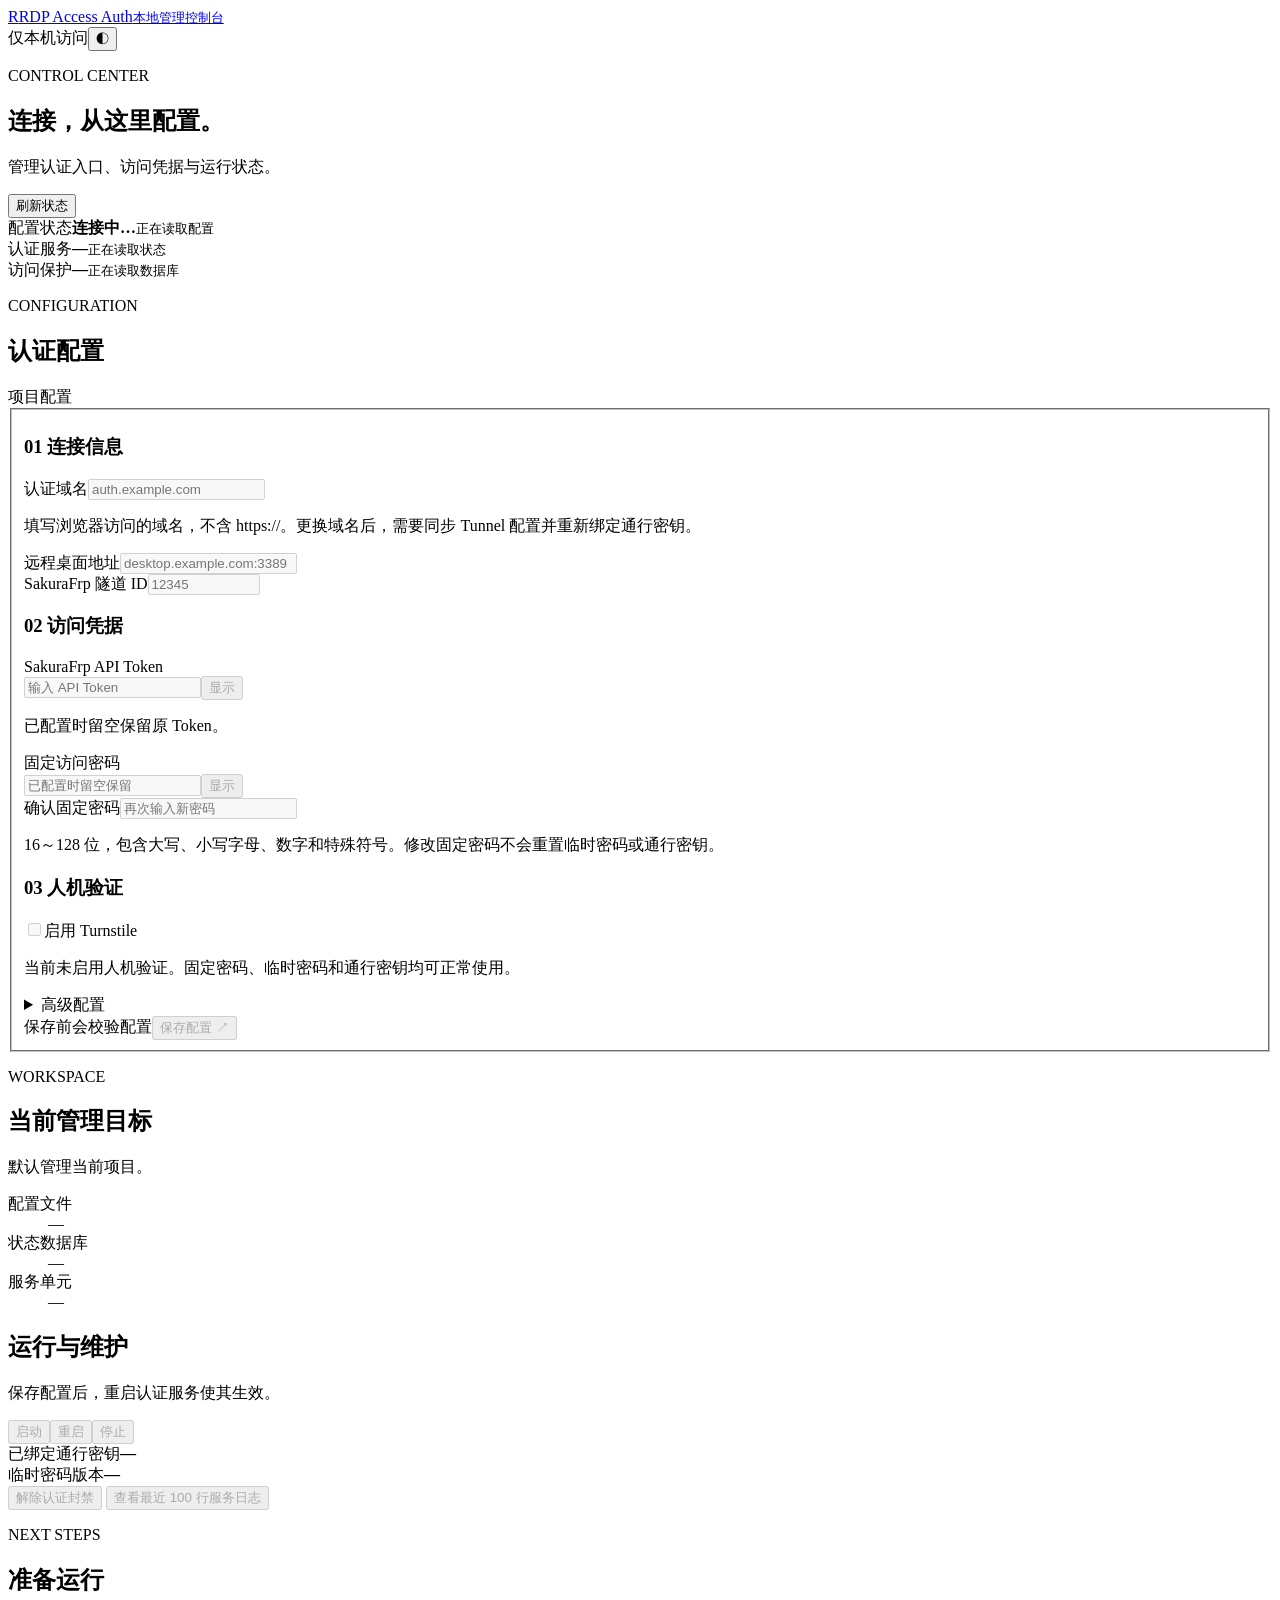
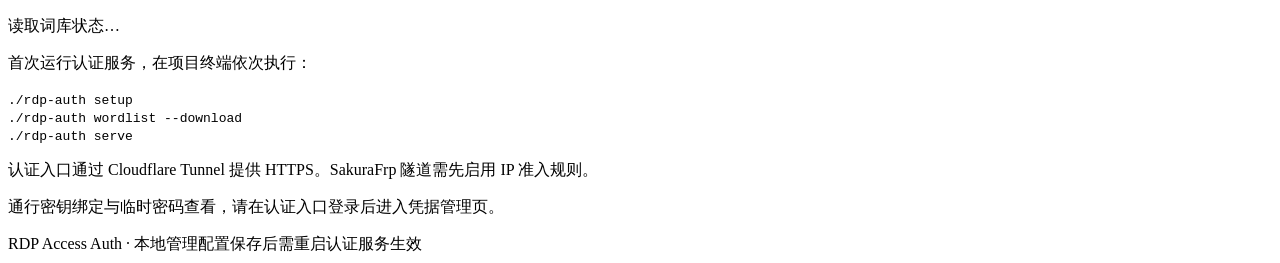
==== admin_ui/index.html @ 1a2acef4 "feat: 添加用于原生包创建和部署的构建与检查工具 - 引入 `tools/build-package`，用于创建隔离构建环境并安装包依赖。 - 新增 `tools/build_packages.p" ====
<!doctype html>
<html lang="zh-CN">
<head>
  <meta charset="utf-8">
  <meta name="viewport" content="width=device-width, initial-scale=1">
  <meta name="color-scheme" content="dark light">
  <title>管理控制台 · RDP Access Auth</title>
  <link rel="stylesheet" href="/app.css">
  <script src="/app.js" defer></script>
</head>
<body>
  <div class="shell">
    <header class="topbar">
      <a class="brand" href="/" aria-label="RDP Access Auth 管理首页"><span class="brand-icon" aria-hidden="true">R</span><span>RDP Access Auth<small>本地管理控制台</small></span></a>
      <div class="header-actions"><span class="local-badge"><i></i> 仅本机访问</span><button id="theme" class="icon-button" aria-label="切换深浅主题" title="切换深浅主题">◐</button></div>
    </header>
    <main>
      <section class="intro"><div><p class="eyebrow">CONTROL CENTER</p><h1>连接，从这里配置。</h1><p class="muted">管理认证入口、访问凭据与运行状态。</p></div><button class="secondary" id="refresh">刷新状态</button></section>
      <noscript><p class="notice error">此管理界面需要 JavaScript。也可在终端运行 ./rdp-auth config init 进行配置。</p></noscript>
      <p class="notice" id="notice" role="status" aria-live="polite" hidden></p>
      <section class="stats" aria-label="运行概览">
        <article class="stat"><span>配置状态</span><strong id="config-state">连接中…</strong><small id="config-detail">正在读取配置</small></article>
        <article class="stat"><span>认证服务</span><strong id="service-state">—</strong><small id="service-detail">正在读取状态</small></article>
        <article class="stat"><span>访问保护</span><strong id="guard-state">—</strong><small id="guard-detail">正在读取数据库</small></article>
      </section>
      <div class="workspace">
        <section class="card settings-card">
          <div class="card-heading"><div><p class="eyebrow">CONFIGURATION</p><h2>认证配置</h2></div><span class="tag" id="profile-label">项目配置</span></div>
          <form id="config-form">
            <fieldset id="config-fields" disabled>
              <section class="form-section"><h3><span class="section-number">01</span> 连接信息</h3>
                <label for="hostname">认证域名</label><input id="hostname" name="hostname" placeholder="auth.example.com" autocomplete="off" required maxlength="253" spellcheck="false">
                <p class="hint">填写浏览器访问的域名，不含 https://。更换域名后，需要同步 Tunnel 配置并重新绑定通行密钥。</p>
                <div class="form-row"><div><label for="rdp_address">远程桌面地址</label><input id="rdp_address" name="rdp_address" placeholder="desktop.example.com:3389" required maxlength="320" spellcheck="false"></div><div><label for="tunnel_id">SakuraFrp 隧道 ID</label><input id="tunnel_id" name="tunnel_id" type="number" min="1" max="2147483647" step="1" placeholder="12345" required></div></div>
              </section>
              <section class="form-section"><h3><span class="section-number">02</span> 访问凭据</h3>
                <label for="sakura_token">SakuraFrp API Token <span id="token-state" class="field-state"></span></label>
                <div class="secret-field"><input id="sakura_token" name="sakura_token" type="password" autocomplete="new-password" maxlength="4096" placeholder="输入 API Token"><button class="reveal" type="button" data-reveal="sakura_token" aria-label="显示 API Token">显示</button></div>
                <p class="hint">已配置时留空保留原 Token。</p>
                <div class="form-row"><div><label for="password">固定访问密码 <span id="password-state" class="field-state"></span></label><div class="secret-field"><input id="password" name="password" type="password" autocomplete="new-password" minlength="16" maxlength="128" placeholder="已配置时留空保留"><button class="reveal" type="button" data-reveal="password" aria-label="显示固定密码">显示</button></div></div><div><label for="password-confirm">确认固定密码</label><input id="password-confirm" type="password" autocomplete="new-password" minlength="16" maxlength="128" placeholder="再次输入新密码"></div></div>
                <p class="hint">16～128 位，包含大写、小写字母、数字和特殊符号。修改固定密码不会重置临时密码或通行密钥。</p>
              </section>
              <section class="form-section"><div class="section-title"><h3><span class="section-number">03</span> 人机验证</h3><label class="switch-label" for="turnstile-enabled"><input type="checkbox" id="turnstile-enabled" role="switch"><span>启用 Turnstile</span></label></div>
                <div id="turnstile-fields" hidden><label for="turnstile_site_key">Site key</label><input id="turnstile_site_key" name="turnstile_site_key" maxlength="4096" autocomplete="off" spellcheck="false"><label for="turnstile_secret_key">Secret key <span id="turnstile-secret-state" class="field-state"></span></label><div class="secret-field"><input id="turnstile_secret_key" name="turnstile_secret_key" type="password" maxlength="4096" autocomplete="new-password" placeholder="已配置时留空保留"><button class="reveal" type="button" data-reveal="turnstile_secret_key" aria-label="显示 Turnstile Secret key">显示</button></div><p class="hint">在 Cloudflare 创建组件后填写这两个密钥。关闭此开关会清除它们。</p></div>
                <p id="turnstile-off" class="hint">当前未启用人机验证。固定密码、临时密码和通行密钥均可正常使用。</p>
              </section>
              <details class="advanced"><summary>高级配置</summary><label for="wordlist_path">中文词库路径</label><input id="wordlist_path" name="wordlist_path" placeholder="留空使用默认词库" spellcheck="false"><p class="hint">自定义时填写绝对路径，至少包含 2048 个不同的有效中文词。</p></details>
              <div class="save-bar"><span id="save-hint">保存前会校验配置</span><button id="save" class="primary" type="submit">保存配置 <span aria-hidden="true">↗</span></button></div>
            </fieldset>
          </form>
        </section>
        <aside class="side-column">
          <section class="card"><p class="eyebrow">WORKSPACE</p><h2>当前管理目标</h2><p class="hint" id="target-description">默认管理当前项目。</p><dl class="paths"><dt>配置文件</dt><dd id="config-path">—</dd><dt>状态数据库</dt><dd id="state-path">—</dd><dt>服务单元</dt><dd id="service-name">—</dd></dl></section>
          <section class="card"><div class="card-heading compact"><h2>运行与维护</h2><span class="status-dot" id="runtime-dot"></span></div><p id="service-help" class="hint">保存配置后，重启认证服务使其生效。</p>
            <div class="service-buttons"><button class="secondary" type="button" data-service="start" disabled>启动</button><button class="secondary" type="button" data-service="restart" disabled>重启</button><button class="secondary" type="button" data-service="stop" disabled>停止</button></div>
            <p id="service-error" class="inline-note" hidden></p>
            <div class="divider"></div><div class="mini-row"><span>已绑定通行密钥</span><strong id="passkey-count">—</strong></div><div class="mini-row"><span>临时密码版本</span><strong id="temporary-generation">—</strong></div><button class="secondary full" id="unlock" type="button" disabled>解除认证封禁</button><p id="state-error" class="hint" hidden></p>
            <button class="text-button" id="show-logs" type="button" disabled>查看最近 100 行服务日志</button><pre id="logs" tabindex="0" hidden></pre>
          </section>
          <section class="card"><p class="eyebrow">NEXT STEPS</p><h2>准备运行</h2><div class="wordlist-status"><span id="wordlist-dot" class="status-dot"></span><span id="wordlist-state">读取词库状态…</span></div><p class="hint" id="wordlist-path"></p><p class="hint">首次运行认证服务，在项目终端依次执行：</p><div class="command-block"><code>./rdp-auth setup<br>./rdp-auth wordlist --download<br>./rdp-auth serve</code></div><p class="hint">认证入口通过 Cloudflare Tunnel 提供 HTTPS。SakuraFrp 隧道需先启用 IP 准入规则。</p><p class="hint">通行密钥绑定与临时密码查看，请在认证入口登录后进入凭据管理页。</p></section>
        </aside>
      </div>
    </main>
    <footer><span>RDP Access Auth · 本地管理</span><span>配置保存后需重启认证服务生效</span></footer>
  </div>
  <dialog id="confirm-dialog"><h2 id="confirm-title">确认操作</h2><p id="confirm-text"></p><div class="dialog-actions"><button id="confirm-cancel" class="secondary">取消</button><button id="confirm-ok" class="primary">确认</button></div></dialog>
</body>
</html>
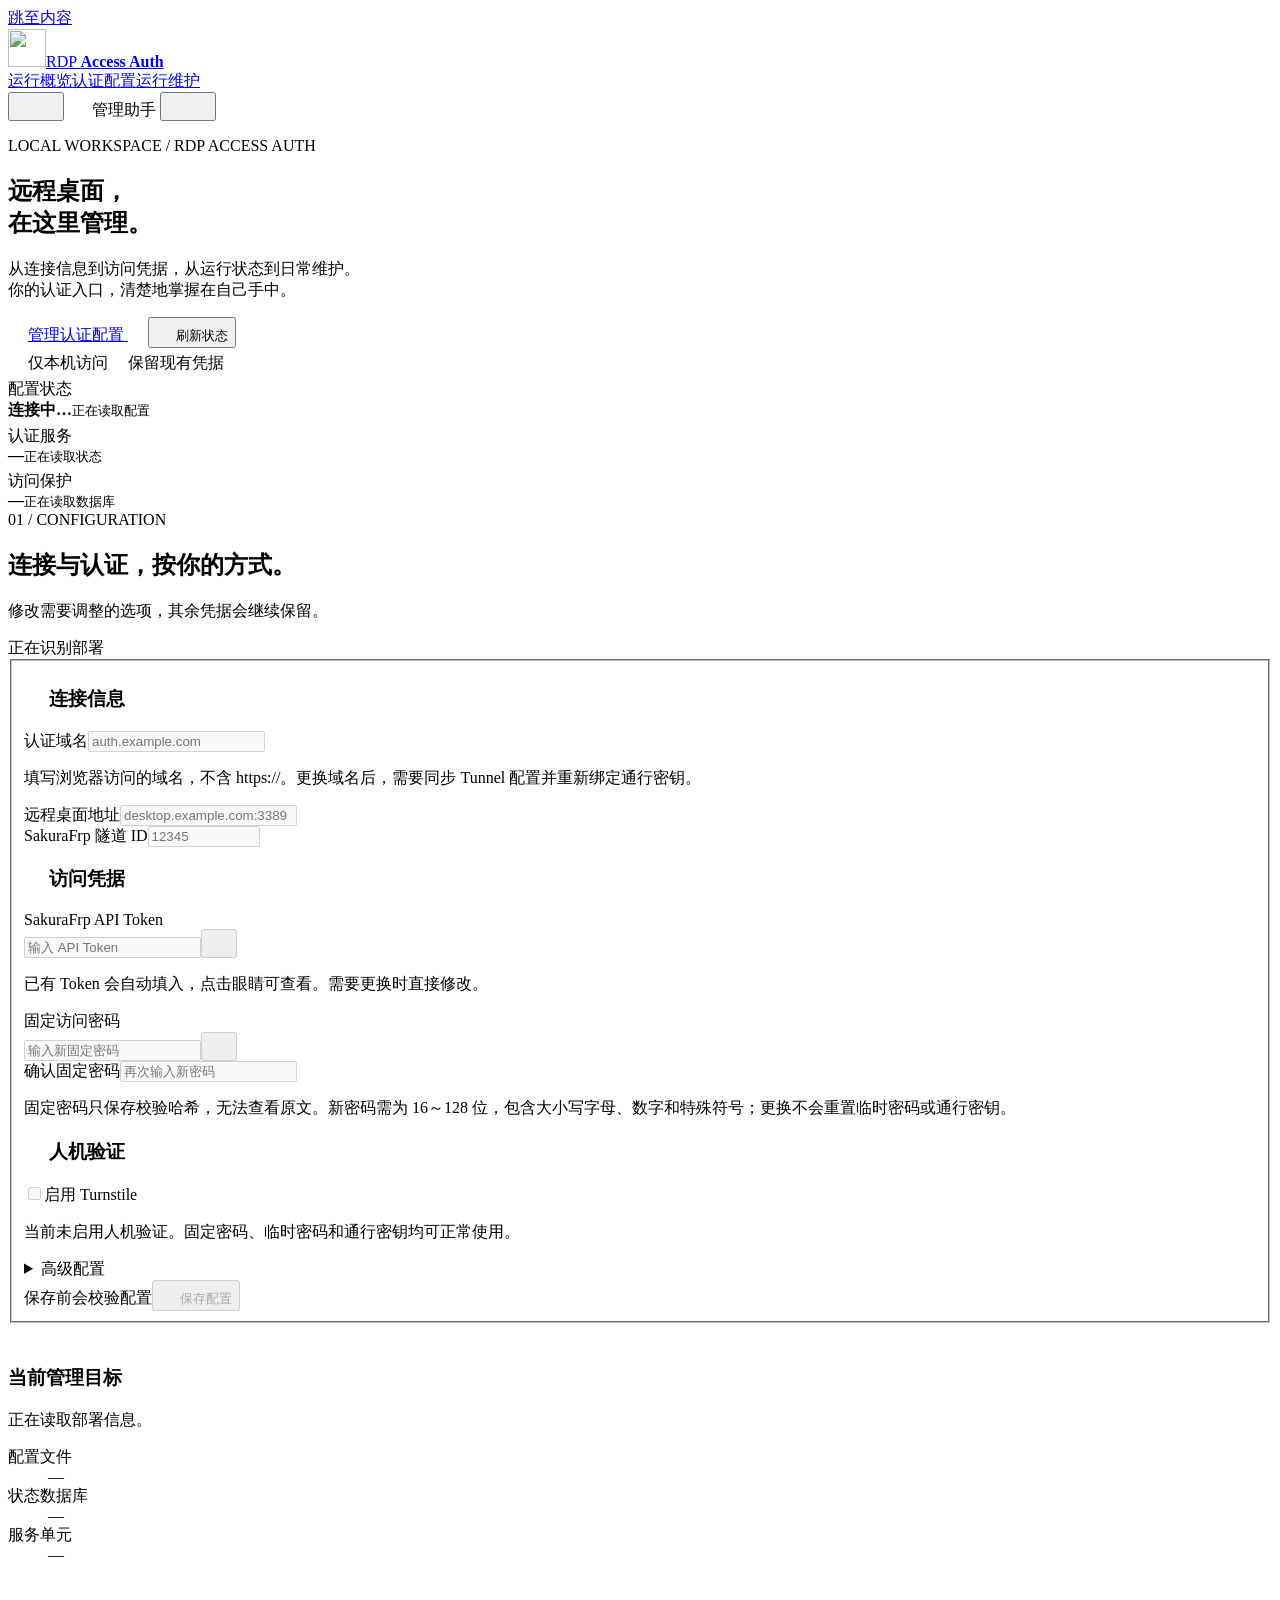
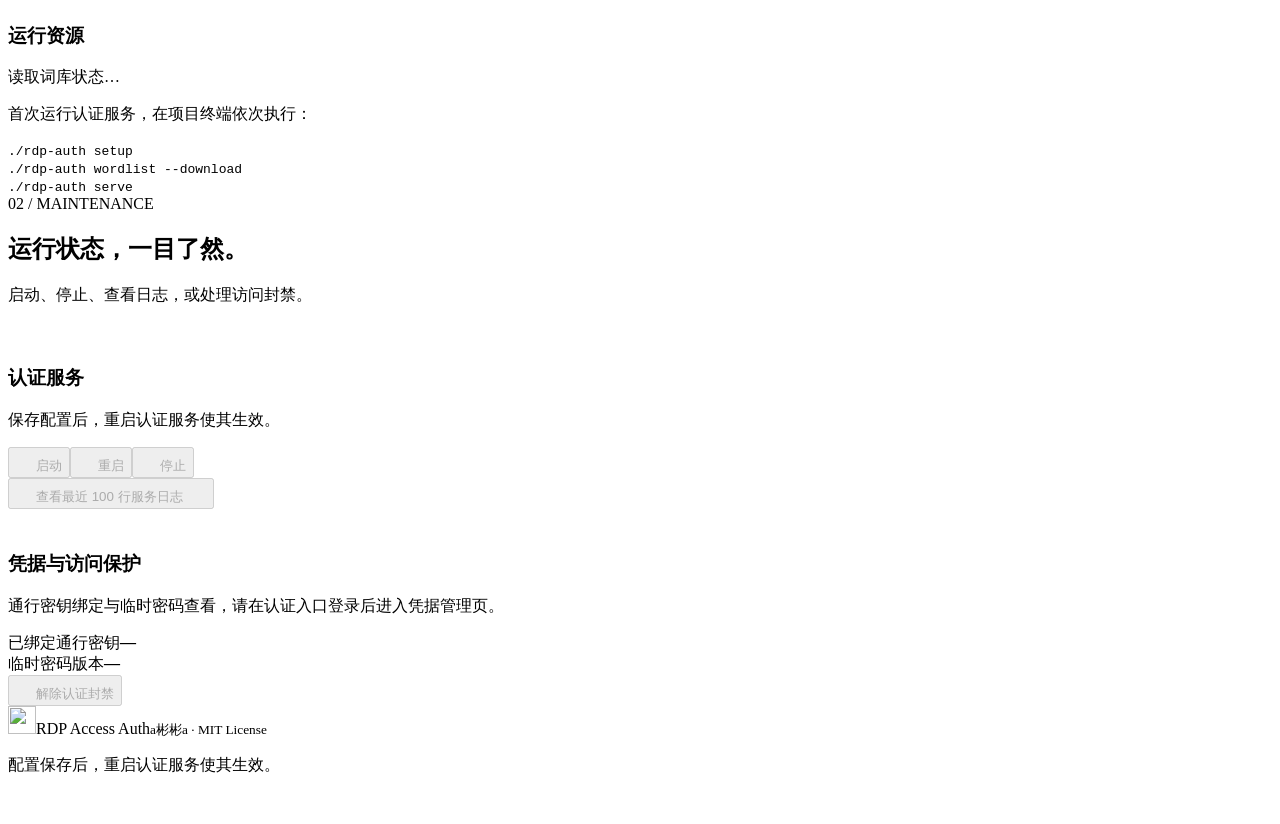
==== commit 1c027b12: "feat: 增强软件包构建和迁移工具 - 在 build-package 脚本中添加帮助命令支持，以便尽早使用。 - 更新 build_packages.py，以包含新的应用程序文件并改进许可证处理。" ====
--- a/admin_ui/index.html
+++ b/admin_ui/index.html
@@ -1,68 +1,901 @@
 <!doctype html>
 <html lang="zh-CN">
-<head>
-  <meta charset="utf-8">
-  <meta name="viewport" content="width=device-width, initial-scale=1">
-  <meta name="color-scheme" content="dark light">
-  <title>管理控制台 · RDP Access Auth</title>
-  <link rel="stylesheet" href="/app.css">
-  <script src="/app.js" defer></script>
-</head>
-<body>
-  <div class="shell">
-    <header class="topbar">
-      <a class="brand" href="/" aria-label="RDP Access Auth 管理首页"><span class="brand-icon" aria-hidden="true">R</span><span>RDP Access Auth<small>本地管理控制台</small></span></a>
-      <div class="header-actions"><span class="local-badge"><i></i> 仅本机访问</span><button id="theme" class="icon-button" aria-label="切换深浅主题" title="切换深浅主题">◐</button></div>
+  <head>
+    <meta charset="utf-8" />
+    <meta name="viewport" content="width=device-width, initial-scale=1" />
+    <meta name="color-scheme" content="dark light" />
+    <title>管理控制台 · RDP Access Auth</title>
+    <script src="/theme.js"></script>
+    <link rel="stylesheet" href="/management.css" />
+    <link rel="icon" href="/rdp-access-auth.png" type="image/png" />
+    <script src="/app.js" defer></script>
+  </head>
+  <body>
+    <a class="skip-link" href="#main">跳至内容</a>
+    <header class="header" id="site-header">
+      <a class="brand" href="#overview" aria-label="RDP Access Auth 管理首页"
+        ><img
+          class="brand-icon"
+          src="/rdp-access-auth.png"
+          alt=""
+          width="38"
+          height="38"
+        /><span>RDP <b>Access Auth</b></span></a
+      >
+      <nav class="desktop-nav" aria-label="主导航">
+        <a href="#overview" data-section-link="overview" aria-current="location"
+          >运行概览</a
+        ><a href="#configuration" data-section-link="configuration">认证配置</a
+        ><a href="#maintenance" data-section-link="maintenance">运行维护</a>
+      </nav>
+      <div class="header-actions">
+        <button
+          id="theme"
+          class="icon-button"
+          type="button"
+          aria-label="切换浅色主题"
+          title="切换浅色主题"
+        >
+          <svg
+            class="icon theme-sun"
+            width="20"
+            height="20"
+            aria-hidden="true"
+            focusable="false"
+          >
+            <use href="/icons.svg#sun"></use></svg
+          ><svg
+            class="icon theme-moon"
+            width="20"
+            height="20"
+            aria-hidden="true"
+            focusable="false"
+          >
+            <use href="/icons.svg#moon"></use>
+          </svg>
+        </button>
+        <a
+          class="icon-button help-link"
+          href="https://zxabinbina.cc.cd/projects/rdp-access-auth/wiki"
+          target="_blank"
+          rel="noopener noreferrer"
+          aria-label="使用文档（新窗口）"
+          title="使用文档"
+          ><svg
+            class="icon"
+            width="20"
+            height="20"
+            aria-hidden="true"
+            focusable="false"
+          >
+            <use href="/icons.svg#book-open"></use></svg
+        ></a>
+        <span class="nav-divider"></span
+        ><span class="header-label">管理助手</span>
+        <button
+          id="menu-toggle"
+          class="icon-button mobile-toggle"
+          type="button"
+          aria-controls="mobile-nav"
+          aria-expanded="false"
+          aria-label="打开菜单"
+        >
+          <svg
+            class="icon menu-open-icon"
+            width="20"
+            height="20"
+            aria-hidden="true"
+            focusable="false"
+          >
+            <use href="/icons.svg#menu"></use></svg
+          ><svg
+            class="icon menu-close-icon"
+            width="20"
+            height="20"
+            aria-hidden="true"
+            focusable="false"
+          >
+            <use href="/icons.svg#x"></use>
+          </svg>
+        </button>
+      </div>
+      <nav
+        id="mobile-nav"
+        class="mobile-nav"
+        aria-label="移动导航"
+        inert
+        hidden
+      >
+        <a href="#overview" data-section-link="overview" aria-current="location"
+          >运行概览</a
+        ><a href="#configuration" data-section-link="configuration">认证配置</a
+        ><a href="#maintenance" data-section-link="maintenance">运行维护</a
+        ><a
+          href="https://zxabinbina.cc.cd/projects/rdp-access-auth/wiki"
+          target="_blank"
+          rel="noopener noreferrer"
+          >使用文档
+          <svg
+            class="icon"
+            width="20"
+            height="20"
+            aria-hidden="true"
+            focusable="false"
+          >
+            <use href="/icons.svg#arrow-up-right"></use></svg
+        ></a>
+      </nav>
     </header>
-    <main>
-      <section class="intro"><div><p class="eyebrow">CONTROL CENTER</p><h1>连接，从这里配置。</h1><p class="muted">管理认证入口、访问凭据与运行状态。</p></div><button class="secondary" id="refresh">刷新状态</button></section>
-      <noscript><p class="notice error">此管理界面需要 JavaScript。也可在终端运行 ./rdp-auth config init 进行配置。</p></noscript>
-      <p class="notice" id="notice" role="status" aria-live="polite" hidden></p>
-      <section class="stats" aria-label="运行概览">
-        <article class="stat"><span>配置状态</span><strong id="config-state">连接中…</strong><small id="config-detail">正在读取配置</small></article>
-        <article class="stat"><span>认证服务</span><strong id="service-state">—</strong><small id="service-detail">正在读取状态</small></article>
-        <article class="stat"><span>访问保护</span><strong id="guard-state">—</strong><small id="guard-detail">正在读取数据库</small></article>
+    <main id="main" tabindex="-1">
+      <section class="hero shell" id="overview" aria-labelledby="page-title">
+        <div class="hero-copy">
+          <p class="eyebrow">
+            <span class="status-dot good"></span> LOCAL WORKSPACE / RDP ACCESS
+            AUTH
+          </p>
+          <h1 id="page-title">远程桌面，<br /><span>在这里管理。</span></h1>
+          <p class="hero-description">
+            从连接信息到访问凭据，从运行状态到日常维护。<br />你的认证入口，清楚地掌握在自己手中。
+          </p>
+          <div class="hero-actions">
+            <a class="primary button" href="#configuration"
+              ><svg
+                class="icon"
+                width="20"
+                height="20"
+                aria-hidden="true"
+                focusable="false"
+              >
+                <use href="/icons.svg#sliders-horizontal"></use></svg
+              >管理认证配置
+              <svg
+                class="icon"
+                width="20"
+                height="20"
+                aria-hidden="true"
+                focusable="false"
+              >
+                <use href="/icons.svg#arrow-right"></use></svg></a
+            ><button class="secondary button" id="refresh" type="button">
+              <svg
+                class="icon refresh-icon"
+                width="20"
+                height="20"
+                aria-hidden="true"
+                focusable="false"
+              >
+                <use href="/icons.svg#refresh-cw"></use></svg
+              ><span>刷新状态</span>
+            </button>
+          </div>
+          <div class="hero-notes">
+            <span
+              ><svg
+                class="icon"
+                width="20"
+                height="20"
+                aria-hidden="true"
+                focusable="false"
+              >
+                <use href="/icons.svg#shield-check"></use></svg
+              >仅本机访问</span
+            ><span class="note-divider"></span
+            ><span
+              ><svg
+                class="icon"
+                width="20"
+                height="20"
+                aria-hidden="true"
+                focusable="false"
+              >
+                <use href="/icons.svg#database"></use></svg
+              >保留现有凭据</span
+            >
+          </div>
+        </div>
+        <div
+          class="loading-status"
+          id="loading-status"
+          role="status"
+          aria-live="polite"
+          hidden
+        >
+          <svg
+            class="icon spin"
+            width="20"
+            height="20"
+            aria-hidden="true"
+            focusable="false"
+          >
+            <use href="/icons.svg#loader-circle"></use></svg
+          >正在读取本机配置与服务状态…
+        </div>
+        <noscript
+          ><p class="notice error">
+            此管理界面需要 JavaScript。也可在终端运行 ./rdp-auth config init
+            进行配置。
+          </p></noscript
+        >
+        <p
+          class="notice"
+          id="notice"
+          role="status"
+          aria-live="polite"
+          hidden
+        ></p>
+        <div class="stats" id="runtime-stats" aria-label="运行概览">
+          <article class="stat">
+            <div class="stat-top">
+              <span>配置状态</span
+              ><svg
+                class="icon"
+                width="20"
+                height="20"
+                aria-hidden="true"
+                focusable="false"
+              >
+                <use href="/icons.svg#file-check"></use>
+              </svg>
+            </div>
+            <strong id="config-state">连接中…</strong
+            ><small id="config-detail">正在读取配置</small>
+          </article>
+          <article class="stat">
+            <div class="stat-top">
+              <span>认证服务</span
+              ><svg
+                class="icon"
+                width="20"
+                height="20"
+                aria-hidden="true"
+                focusable="false"
+              >
+                <use href="/icons.svg#activity"></use>
+              </svg>
+            </div>
+            <strong id="service-state">—</strong
+            ><small id="service-detail">正在读取状态</small>
+          </article>
+          <article class="stat">
+            <div class="stat-top">
+              <span>访问保护</span
+              ><svg
+                class="icon"
+                width="20"
+                height="20"
+                aria-hidden="true"
+                focusable="false"
+              >
+                <use href="/icons.svg#shield-check"></use>
+              </svg>
+            </div>
+            <strong id="guard-state">—</strong
+            ><small id="guard-detail">正在读取数据库</small>
+          </article>
+        </div>
       </section>
-      <div class="workspace">
-        <section class="card settings-card">
-          <div class="card-heading"><div><p class="eyebrow">CONFIGURATION</p><h2>认证配置</h2></div><span class="tag" id="profile-label">项目配置</span></div>
-          <form id="config-form">
-            <fieldset id="config-fields" disabled>
-              <section class="form-section"><h3><span class="section-number">01</span> 连接信息</h3>
-                <label for="hostname">认证域名</label><input id="hostname" name="hostname" placeholder="auth.example.com" autocomplete="off" required maxlength="253" spellcheck="false">
-                <p class="hint">填写浏览器访问的域名，不含 https://。更换域名后，需要同步 Tunnel 配置并重新绑定通行密钥。</p>
-                <div class="form-row"><div><label for="rdp_address">远程桌面地址</label><input id="rdp_address" name="rdp_address" placeholder="desktop.example.com:3389" required maxlength="320" spellcheck="false"></div><div><label for="tunnel_id">SakuraFrp 隧道 ID</label><input id="tunnel_id" name="tunnel_id" type="number" min="1" max="2147483647" step="1" placeholder="12345" required></div></div>
-              </section>
-              <section class="form-section"><h3><span class="section-number">02</span> 访问凭据</h3>
-                <label for="sakura_token">SakuraFrp API Token <span id="token-state" class="field-state"></span></label>
-                <div class="secret-field"><input id="sakura_token" name="sakura_token" type="password" autocomplete="new-password" maxlength="4096" placeholder="输入 API Token"><button class="reveal" type="button" data-reveal="sakura_token" aria-label="显示 API Token">显示</button></div>
-                <p class="hint">已配置时留空保留原 Token。</p>
-                <div class="form-row"><div><label for="password">固定访问密码 <span id="password-state" class="field-state"></span></label><div class="secret-field"><input id="password" name="password" type="password" autocomplete="new-password" minlength="16" maxlength="128" placeholder="已配置时留空保留"><button class="reveal" type="button" data-reveal="password" aria-label="显示固定密码">显示</button></div></div><div><label for="password-confirm">确认固定密码</label><input id="password-confirm" type="password" autocomplete="new-password" minlength="16" maxlength="128" placeholder="再次输入新密码"></div></div>
-                <p class="hint">16～128 位，包含大写、小写字母、数字和特殊符号。修改固定密码不会重置临时密码或通行密钥。</p>
-              </section>
-              <section class="form-section"><div class="section-title"><h3><span class="section-number">03</span> 人机验证</h3><label class="switch-label" for="turnstile-enabled"><input type="checkbox" id="turnstile-enabled" role="switch"><span>启用 Turnstile</span></label></div>
-                <div id="turnstile-fields" hidden><label for="turnstile_site_key">Site key</label><input id="turnstile_site_key" name="turnstile_site_key" maxlength="4096" autocomplete="off" spellcheck="false"><label for="turnstile_secret_key">Secret key <span id="turnstile-secret-state" class="field-state"></span></label><div class="secret-field"><input id="turnstile_secret_key" name="turnstile_secret_key" type="password" maxlength="4096" autocomplete="new-password" placeholder="已配置时留空保留"><button class="reveal" type="button" data-reveal="turnstile_secret_key" aria-label="显示 Turnstile Secret key">显示</button></div><p class="hint">在 Cloudflare 创建组件后填写这两个密钥。关闭此开关会清除它们。</p></div>
-                <p id="turnstile-off" class="hint">当前未启用人机验证。固定密码、临时密码和通行密钥均可正常使用。</p>
-              </section>
-              <details class="advanced"><summary>高级配置</summary><label for="wordlist_path">中文词库路径</label><input id="wordlist_path" name="wordlist_path" placeholder="留空使用默认词库" spellcheck="false"><p class="hint">自定义时填写绝对路径，至少包含 2048 个不同的有效中文词。</p></details>
-              <div class="save-bar"><span id="save-hint">保存前会校验配置</span><button id="save" class="primary" type="submit">保存配置 <span aria-hidden="true">↗</span></button></div>
-            </fieldset>
-          </form>
-        </section>
-        <aside class="side-column">
-          <section class="card"><p class="eyebrow">WORKSPACE</p><h2>当前管理目标</h2><p class="hint" id="target-description">默认管理当前项目。</p><dl class="paths"><dt>配置文件</dt><dd id="config-path">—</dd><dt>状态数据库</dt><dd id="state-path">—</dd><dt>服务单元</dt><dd id="service-name">—</dd></dl></section>
-          <section class="card"><div class="card-heading compact"><h2>运行与维护</h2><span class="status-dot" id="runtime-dot"></span></div><p id="service-help" class="hint">保存配置后，重启认证服务使其生效。</p>
-            <div class="service-buttons"><button class="secondary" type="button" data-service="start" disabled>启动</button><button class="secondary" type="button" data-service="restart" disabled>重启</button><button class="secondary" type="button" data-service="stop" disabled>停止</button></div>
-            <p id="service-error" class="inline-note" hidden></p>
-            <div class="divider"></div><div class="mini-row"><span>已绑定通行密钥</span><strong id="passkey-count">—</strong></div><div class="mini-row"><span>临时密码版本</span><strong id="temporary-generation">—</strong></div><button class="secondary full" id="unlock" type="button" disabled>解除认证封禁</button><p id="state-error" class="hint" hidden></p>
-            <button class="text-button" id="show-logs" type="button" disabled>查看最近 100 行服务日志</button><pre id="logs" tabindex="0" hidden></pre>
+      <section
+        class="content-section shell"
+        id="configuration"
+        aria-labelledby="configuration-title"
+      >
+        <div class="section-label"><span>01 / CONFIGURATION</span><i></i></div>
+        <div class="section-heading">
+          <div>
+            <h2 id="configuration-title">
+              连接与认证<span>，按你的方式。</span>
+            </h2>
+            <p>修改需要调整的选项，其余凭据会继续保留。</p>
+          </div>
+          <span class="tag" id="profile-label">正在识别部署</span>
+        </div>
+        <div class="workspace">
+          <section class="card settings-card" aria-label="认证配置">
+            <form id="config-form">
+              <fieldset id="config-fields" disabled>
+                <section class="form-section">
+                  <h3>
+                    <svg
+                      class="icon section-icon"
+                      width="20"
+                      height="20"
+                      aria-hidden="true"
+                      focusable="false"
+                    >
+                      <use href="/icons.svg#globe"></use>
+                    </svg>
+                    连接信息
+                  </h3>
+                  <label for="hostname">认证域名</label
+                  ><input
+                    id="hostname"
+                    name="hostname"
+                    placeholder="auth.example.com"
+                    autocomplete="off"
+                    required
+                    maxlength="253"
+                    spellcheck="false"
+                  />
+                  <p class="hint">
+                    填写浏览器访问的域名，不含 https://。更换域名后，需要同步
+                    Tunnel 配置并重新绑定通行密钥。
+                  </p>
+                  <div class="form-row">
+                    <div>
+                      <label for="rdp_address">远程桌面地址</label
+                      ><input
+                        id="rdp_address"
+                        name="rdp_address"
+                        placeholder="desktop.example.com:3389"
+                        required
+                        maxlength="320"
+                        spellcheck="false"
+                      />
+                    </div>
+                    <div>
+                      <label for="tunnel_id">SakuraFrp 隧道 ID</label
+                      ><input
+                        id="tunnel_id"
+                        name="tunnel_id"
+                        type="number"
+                        min="1"
+                        max="2147483647"
+                        step="1"
+                        placeholder="12345"
+                        required
+                      />
+                    </div>
+                  </div>
+                </section>
+                <section class="form-section">
+                  <h3>
+                    <svg
+                      class="icon section-icon"
+                      width="20"
+                      height="20"
+                      aria-hidden="true"
+                      focusable="false"
+                    >
+                      <use href="/icons.svg#key-round"></use>
+                    </svg>
+                    访问凭据
+                  </h3>
+                  <label for="sakura_token"
+                    >SakuraFrp API Token
+                    <span id="token-state" class="field-state"></span
+                  ></label>
+                  <div class="secret-field">
+                    <input
+                      id="sakura_token"
+                      name="sakura_token"
+                      type="password"
+                      autocomplete="new-password"
+                      maxlength="4096"
+                      placeholder="输入 API Token"
+                    /><button
+                      class="reveal"
+                      type="button"
+                      data-reveal="sakura_token"
+                      aria-label="显示 API Token"
+                    >
+                      <svg
+                        class="icon"
+                        width="20"
+                        height="20"
+                        aria-hidden="true"
+                        focusable="false"
+                      >
+                        <use href="/icons.svg#eye"></use>
+                      </svg>
+                    </button>
+                  </div>
+                  <p class="hint">
+                    已有 Token 会自动填入，点击眼睛可查看。需要更换时直接修改。
+                  </p>
+                  <div class="saved-credential" id="password-saved" hidden>
+                    <div>
+                      <strong>固定密码已设置</strong>
+                      <p class="hint">当前密码继续有效，无需重复填写。</p>
+                    </div>
+                    <button
+                      class="secondary button"
+                      id="password-change"
+                      type="button"
+                    >
+                      更换密码
+                    </button>
+                  </div>
+                  <div class="form-row" id="password-editor">
+                    <div>
+                      <label for="password"
+                        >固定访问密码
+                        <span id="password-state" class="field-state"></span
+                      ></label>
+                      <div class="secret-field">
+                        <input
+                          id="password"
+                          name="password"
+                          type="password"
+                          autocomplete="new-password"
+                          minlength="16"
+                          maxlength="128"
+                          placeholder="输入新固定密码"
+                        /><button
+                          class="reveal"
+                          type="button"
+                          data-reveal="password"
+                          aria-label="显示固定密码"
+                        >
+                          <svg
+                            class="icon"
+                            width="20"
+                            height="20"
+                            aria-hidden="true"
+                            focusable="false"
+                          >
+                            <use href="/icons.svg#eye"></use>
+                          </svg>
+                        </button>
+                      </div>
+                    </div>
+                    <div>
+                      <label for="password-confirm">确认固定密码</label
+                      ><input
+                        id="password-confirm"
+                        type="password"
+                        autocomplete="new-password"
+                        minlength="16"
+                        maxlength="128"
+                        placeholder="再次输入新密码"
+                      />
+                    </div>
+                  </div>
+                  <button
+                    class="text-button"
+                    id="password-cancel"
+                    type="button"
+                    hidden
+                  >
+                    取消更换，保留当前密码
+                  </button>
+                  <p class="hint">
+                    固定密码只保存校验哈希，无法查看原文。新密码需为 16～128
+                    位，包含大小写字母、数字和特殊符号；更换不会重置临时密码或通行密钥。
+                  </p>
+                </section>
+                <section class="form-section">
+                  <div class="section-title">
+                    <h3>
+                      <svg
+                        class="icon section-icon"
+                        width="20"
+                        height="20"
+                        aria-hidden="true"
+                        focusable="false"
+                      >
+                        <use href="/icons.svg#shield-check"></use>
+                      </svg>
+                      人机验证
+                    </h3>
+                    <label class="switch-label" for="turnstile-enabled"
+                      ><input
+                        type="checkbox"
+                        id="turnstile-enabled"
+                        role="switch"
+                      /><span>启用 Turnstile</span></label
+                    >
+                  </div>
+                  <div id="turnstile-fields" hidden>
+                    <label for="turnstile_site_key">Site key</label
+                    ><input
+                      id="turnstile_site_key"
+                      name="turnstile_site_key"
+                      maxlength="4096"
+                      autocomplete="off"
+                      spellcheck="false"
+                    /><label for="turnstile_secret_key"
+                      >Secret key
+                      <span
+                        id="turnstile-secret-state"
+                        class="field-state"
+                      ></span
+                    ></label>
+                    <div class="secret-field">
+                      <input
+                        id="turnstile_secret_key"
+                        name="turnstile_secret_key"
+                        type="password"
+                        maxlength="4096"
+                        autocomplete="new-password"
+                        placeholder="输入 Secret key"
+                      /><button
+                        class="reveal"
+                        type="button"
+                        data-reveal="turnstile_secret_key"
+                        aria-label="显示 Turnstile Secret key"
+                      >
+                        <svg
+                          class="icon"
+                          width="20"
+                          height="20"
+                          aria-hidden="true"
+                          focusable="false"
+                        >
+                          <use href="/icons.svg#eye"></use>
+                        </svg>
+                      </button>
+                    </div>
+                    <p class="hint">
+                      已有密钥会自动填入，点击眼睛可查看 Secret
+                      key。首次启用时填写 Cloudflare
+                      组件的密钥；关闭此开关会清除它们。
+                    </p>
+                  </div>
+                  <p id="turnstile-off" class="hint">
+                    当前未启用人机验证。固定密码、临时密码和通行密钥均可正常使用。
+                  </p>
+                </section>
+                <details class="advanced">
+                  <summary>高级配置</summary>
+                  <label for="wordlist_path">中文词库路径</label
+                  ><input
+                    id="wordlist_path"
+                    name="wordlist_path"
+                    placeholder="留空使用默认词库"
+                    spellcheck="false"
+                  />
+                  <p class="hint">
+                    自定义时填写绝对路径，至少包含 2048 个不同的有效中文词。
+                  </p>
+                </details>
+                <div class="save-bar">
+                  <span id="save-hint">保存前会校验配置</span
+                  ><button id="save" class="primary button" type="submit">
+                    <svg
+                      class="icon"
+                      width="20"
+                      height="20"
+                      aria-hidden="true"
+                      focusable="false"
+                    >
+                      <use href="/icons.svg#save"></use></svg
+                    ><span>保存配置</span>
+                  </button>
+                </div>
+              </fieldset>
+            </form>
           </section>
-          <section class="card"><p class="eyebrow">NEXT STEPS</p><h2>准备运行</h2><div class="wordlist-status"><span id="wordlist-dot" class="status-dot"></span><span id="wordlist-state">读取词库状态…</span></div><p class="hint" id="wordlist-path"></p><p class="hint">首次运行认证服务，在项目终端依次执行：</p><div class="command-block"><code>./rdp-auth setup<br>./rdp-auth wordlist --download<br>./rdp-auth serve</code></div><p class="hint">认证入口通过 Cloudflare Tunnel 提供 HTTPS。SakuraFrp 隧道需先启用 IP 准入规则。</p><p class="hint">通行密钥绑定与临时密码查看，请在认证入口登录后进入凭据管理页。</p></section>
-        </aside>
+          <aside class="side-column">
+            <section class="card target-card">
+              <div class="card-icon">
+                <svg
+                  class="icon"
+                  width="20"
+                  height="20"
+                  aria-hidden="true"
+                  focusable="false"
+                >
+                  <use href="/icons.svg#folder-open"></use>
+                </svg>
+              </div>
+              <h3>当前管理目标</h3>
+              <p class="hint" id="target-description">正在读取部署信息。</p>
+              <dl class="paths">
+                <dt>配置文件</dt>
+                <dd id="config-path">—</dd>
+                <dt>状态数据库</dt>
+                <dd id="state-path">—</dd>
+                <dt>服务单元</dt>
+                <dd id="service-name">—</dd>
+              </dl>
+            </section>
+            <section class="resource-note">
+              <div class="card-icon">
+                <svg
+                  class="icon"
+                  width="20"
+                  height="20"
+                  aria-hidden="true"
+                  focusable="false"
+                >
+                  <use href="/icons.svg#book-open"></use>
+                </svg>
+              </div>
+              <h3>运行资源</h3>
+              <div class="wordlist-status">
+                <span id="wordlist-dot" class="status-dot"></span
+                ><span id="wordlist-state">读取词库状态…</span>
+              </div>
+              <p class="hint" id="wordlist-path"></p>
+              <div id="local-instructions">
+                <p class="hint">首次运行认证服务，在项目终端依次执行：</p>
+                <div class="command-block">
+                  <code
+                    >./rdp-auth setup<br />./rdp-auth wordlist --download<br />./rdp-auth
+                    serve</code
+                  >
+                </div>
+              </div>
+            </section>
+          </aside>
+        </div>
+      </section>
+      <section
+        class="content-section maintenance-section"
+        id="maintenance"
+        aria-labelledby="maintenance-title"
+      >
+        <div class="shell">
+          <div class="section-label"><span>02 / MAINTENANCE</span><i></i></div>
+          <div class="section-heading">
+            <div>
+              <h2 id="maintenance-title">运行状态<span>，一目了然。</span></h2>
+              <p>启动、停止、查看日志，或处理访问封禁。</p>
+            </div>
+          </div>
+          <div class="maintenance-grid">
+            <section class="card">
+              <div class="card-heading">
+                <div class="card-icon">
+                  <svg
+                    class="icon"
+                    width="20"
+                    height="20"
+                    aria-hidden="true"
+                    focusable="false"
+                  >
+                    <use href="/icons.svg#server"></use>
+                  </svg>
+                </div>
+                <span class="status-dot" id="runtime-dot"></span>
+              </div>
+              <h3>认证服务</h3>
+              <p id="service-help" class="hint">
+                保存配置后，重启认证服务使其生效。
+              </p>
+              <div class="service-buttons">
+                <button
+                  class="secondary button"
+                  type="button"
+                  data-service="start"
+                  disabled
+                >
+                  <svg
+                    class="icon"
+                    width="20"
+                    height="20"
+                    aria-hidden="true"
+                    focusable="false"
+                  >
+                    <use href="/icons.svg#play"></use></svg
+                  >启动</button
+                ><button
+                  class="secondary button"
+                  type="button"
+                  data-service="restart"
+                  disabled
+                >
+                  <svg
+                    class="icon"
+                    width="20"
+                    height="20"
+                    aria-hidden="true"
+                    focusable="false"
+                  >
+                    <use href="/icons.svg#rotate-cw"></use></svg
+                  >重启</button
+                ><button
+                  class="secondary button"
+                  type="button"
+                  data-service="stop"
+                  disabled
+                >
+                  <svg
+                    class="icon"
+                    width="20"
+                    height="20"
+                    aria-hidden="true"
+                    focusable="false"
+                  >
+                    <use href="/icons.svg#square"></use></svg
+                  >停止
+                </button>
+              </div>
+              <p id="service-error" class="inline-note" hidden></p>
+              <div class="divider"></div>
+              <button class="text-button" id="show-logs" type="button" disabled>
+                <svg
+                  class="icon"
+                  width="20"
+                  height="20"
+                  aria-hidden="true"
+                  focusable="false"
+                >
+                  <use href="/icons.svg#terminal"></use></svg
+                >查看最近 100 行服务日志
+                <svg
+                  class="icon"
+                  width="20"
+                  height="20"
+                  aria-hidden="true"
+                  focusable="false"
+                >
+                  <use href="/icons.svg#arrow-right"></use>
+                </svg>
+              </button>
+              <pre id="logs" tabindex="0" hidden></pre>
+            </section>
+            <section class="card">
+              <div class="card-icon">
+                <svg
+                  class="icon"
+                  width="20"
+                  height="20"
+                  aria-hidden="true"
+                  focusable="false"
+                >
+                  <use href="/icons.svg#key-round"></use>
+                </svg>
+              </div>
+              <h3>凭据与访问保护</h3>
+              <p class="hint">
+                通行密钥绑定与临时密码查看，请在认证入口登录后进入凭据管理页。
+              </p>
+              <div class="credential-stats">
+                <div>
+                  <span>已绑定通行密钥</span
+                  ><strong id="passkey-count">—</strong>
+                </div>
+                <div>
+                  <span>临时密码版本</span
+                  ><strong id="temporary-generation">—</strong>
+                </div>
+              </div>
+              <button
+                class="secondary button"
+                id="unlock"
+                type="button"
+                disabled
+              >
+                <svg
+                  class="icon"
+                  width="20"
+                  height="20"
+                  aria-hidden="true"
+                  focusable="false"
+                >
+                  <use href="/icons.svg#lock-open"></use></svg
+                >解除认证封禁
+              </button>
+              <p id="state-error" class="hint" hidden></p>
+            </section>
+          </div>
+          <section class="card migration-card" id="migration-card" hidden>
+            <div class="card-icon">
+              <svg
+                class="icon"
+                width="20"
+                height="20"
+                aria-hidden="true"
+                focusable="false"
+              >
+                <use href="/icons.svg#arrow-right-left"></use>
+              </svg>
+            </div>
+            <p class="eyebrow">PACKAGE MIGRATION</p>
+            <h3>迁移到软件包版本</h3>
+            <p class="hint" id="migration-description"></p>
+            <dl class="paths" id="migration-plan" hidden>
+              <dt>当前程序</dt>
+              <dd id="migration-source"></dd>
+              <dt>迁移后程序</dt>
+              <dd>/usr/lib/rdp-access-auth</dd>
+              <dt>沿用服务与端口</dt>
+              <dd id="migration-service"></dd>
+              <dt>私密备份目录</dt>
+              <dd id="migration-backup"></dd>
+            </dl>
+            <p class="hint">
+              迁移会备份凭据和数据库，并短暂重启认证服务。原密码、通行密钥、临时密码及连接地址继续使用。
+            </p>
+            <div class="migration-actions">
+              <button
+                class="secondary button"
+                id="migration-check"
+                type="button"
+              >
+                <svg
+                  class="icon"
+                  width="20"
+                  height="20"
+                  aria-hidden="true"
+                  focusable="false"
+                >
+                  <use href="/icons.svg#file-check"></use></svg
+                >检查迁移条件</button
+              ><button
+                class="primary button"
+                id="migration-apply"
+                type="button"
+                hidden
+              >
+                <svg
+                  class="icon"
+                  width="20"
+                  height="20"
+                  aria-hidden="true"
+                  focusable="false"
+                >
+                  <use href="/icons.svg#arrow-right-left"></use></svg
+                >备份并迁移</button
+              ><button
+                class="secondary button"
+                id="migration-recover"
+                type="button"
+                hidden
+              >
+                <svg
+                  class="icon"
+                  width="20"
+                  height="20"
+                  aria-hidden="true"
+                  focusable="false"
+                >
+                  <use href="/icons.svg#rotate-cw"></use></svg
+                >恢复原服务
+              </button>
+            </div>
+            <ol id="migration-events" class="hint" aria-live="polite"></ol>
+            <p
+              class="inline-note"
+              id="migration-error"
+              role="status"
+              hidden
+            ></p>
+          </section>
+        </div>
+      </section>
+    </main>
+    <footer class="shell">
+      <div class="footer-brand">
+        <img src="/rdp-access-auth.png" alt="" width="28" height="28" /><span
+          >RDP Access Auth<small>a彬彬a · MIT License</small></span
+        >
       </div>
-    </main>
-    <footer><span>RDP Access Auth · 本地管理</span><span>配置保存后需重启认证服务生效</span></footer>
-  </div>
-  <dialog id="confirm-dialog"><h2 id="confirm-title">确认操作</h2><p id="confirm-text"></p><div class="dialog-actions"><button id="confirm-cancel" class="secondary">取消</button><button id="confirm-ok" class="primary">确认</button></div></dialog>
-</body>
+      <p>配置保存后，重启认证服务使其生效。</p>
+      <a class="icon-button" href="#overview" aria-label="回到顶部"
+        ><svg
+          class="icon"
+          width="20"
+          height="20"
+          aria-hidden="true"
+          focusable="false"
+        >
+          <use href="/icons.svg#arrow-up"></use></svg
+      ></a>
+    </footer>
+    <dialog
+      id="confirm-dialog"
+      aria-labelledby="confirm-title"
+      aria-describedby="confirm-text"
+    >
+      <div class="card-icon">
+        <svg
+          class="icon"
+          width="20"
+          height="20"
+          aria-hidden="true"
+          focusable="false"
+        >
+          <use href="/icons.svg#circle-alert"></use>
+        </svg>
+      </div>
+      <h2 id="confirm-title">确认操作</h2>
+      <p id="confirm-text"></p>
+      <div class="dialog-actions">
+        <button id="confirm-cancel" class="secondary button">取消</button
+        ><button id="confirm-ok" class="primary button">确认</button>
+      </div>
+    </dialog>
+  </body>
 </html>
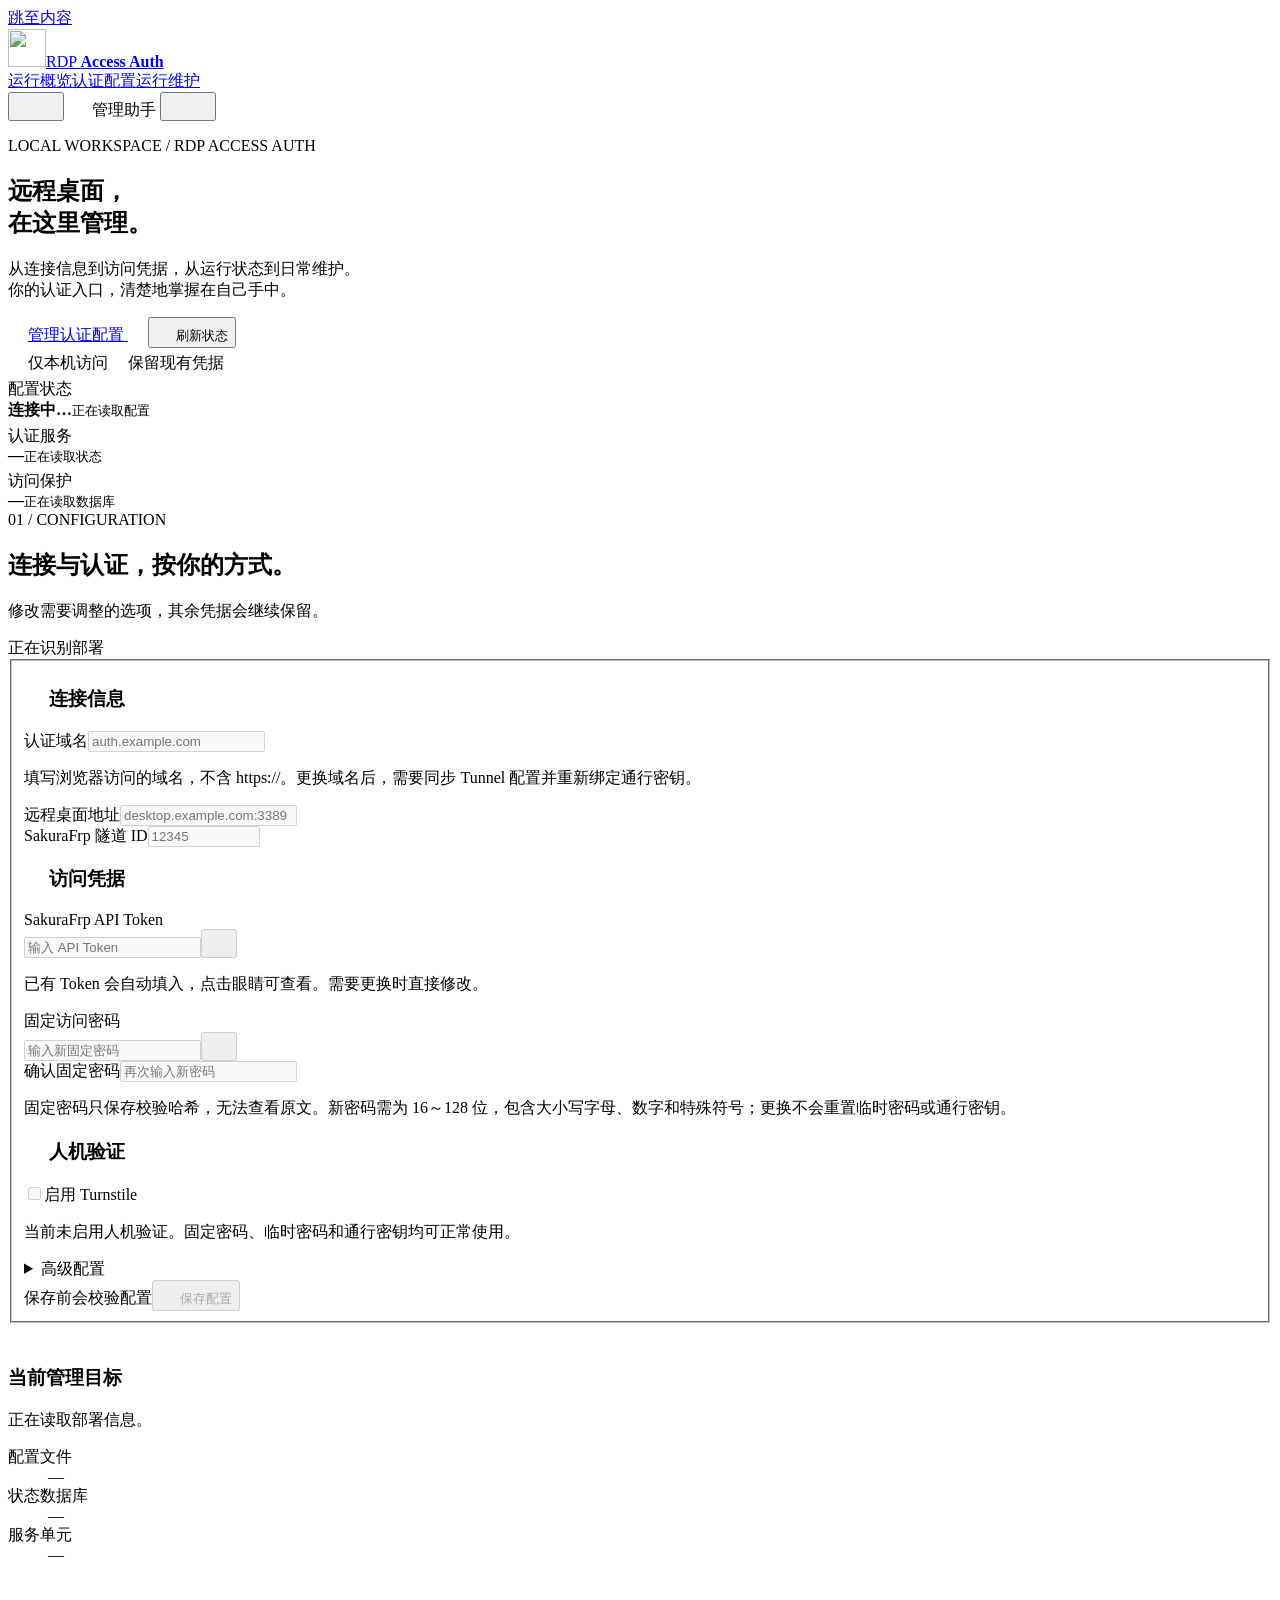
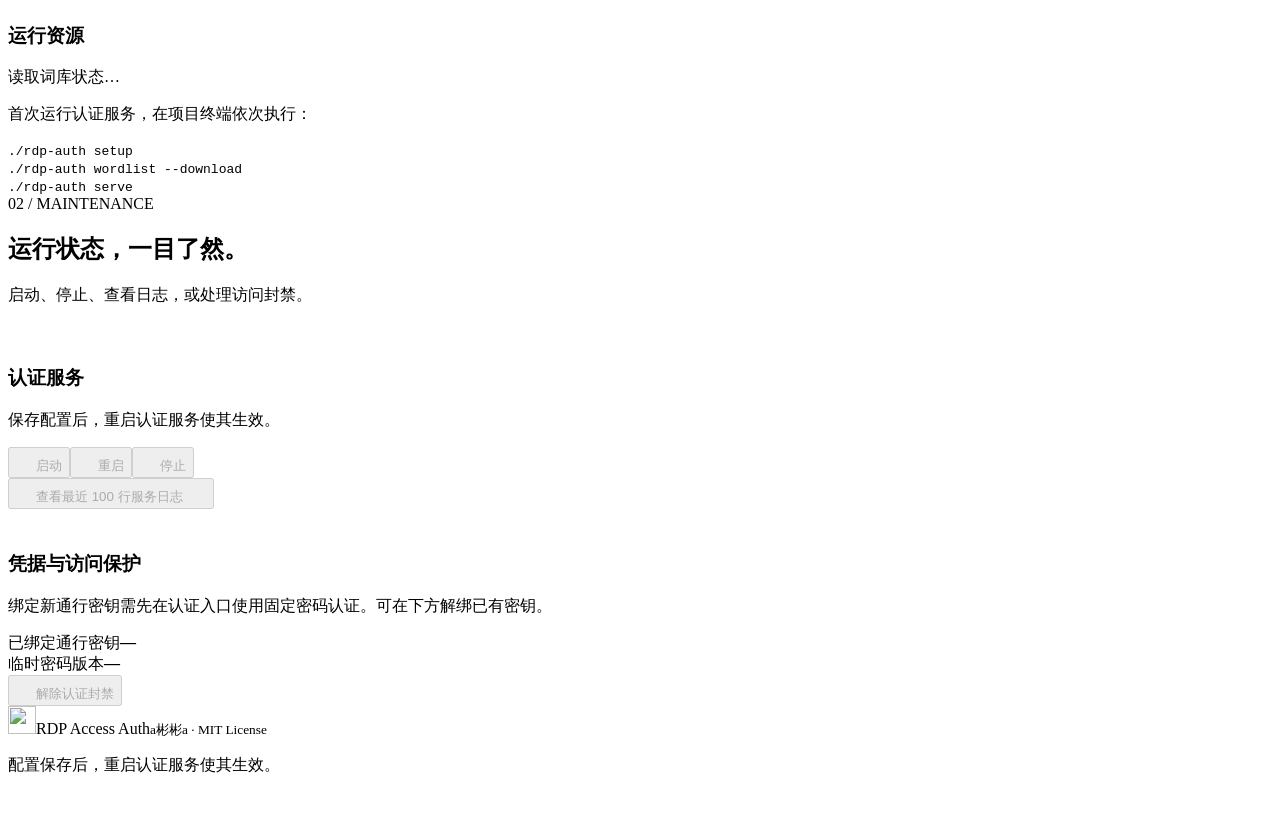
==== commit d85adb29: "feat: 添加通行密钥解绑功能，增强临时密码管理与界面交互" ====
--- a/admin_ui/index.html
+++ b/admin_ui/index.html
@@ -739,7 +739,7 @@
               </div>
               <h3>凭据与访问保护</h3>
               <p class="hint">
-                通行密钥绑定与临时密码查看，请在认证入口登录后进入凭据管理页。
+                绑定新通行密钥需先在认证入口使用固定密码认证。可在下方解绑已有密钥。
               </p>
               <div class="credential-stats">
                 <div>
@@ -767,6 +767,7 @@
                   <use href="/icons.svg#lock-open"></use></svg
                 >解除认证封禁
               </button>
+              <div id="passkey-list" aria-live="polite"></div>
               <p id="state-error" class="hint" hidden></p>
             </section>
           </div>
